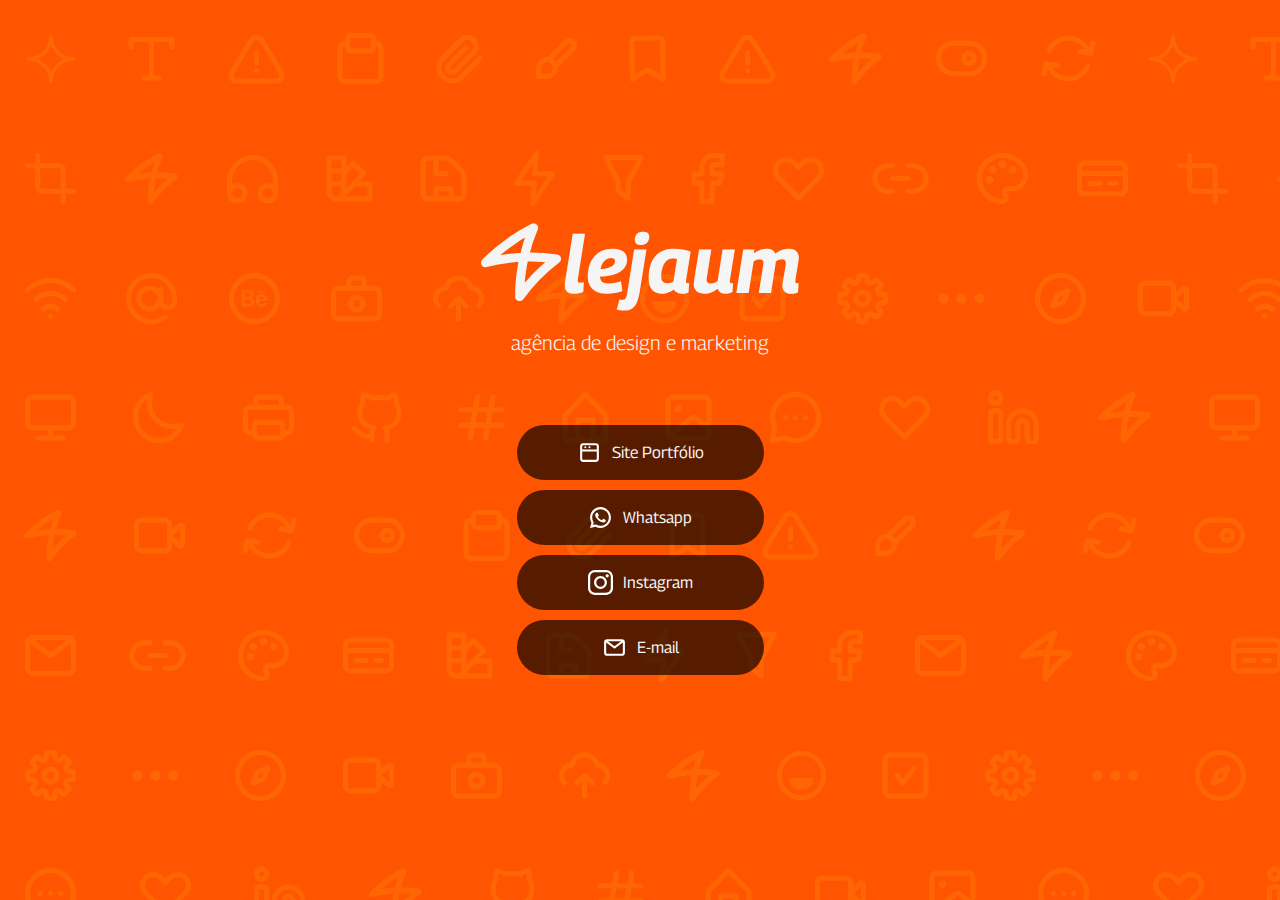
==== src/bio.lejaum.me/index.html @ 86ee7475 "fiz o bio" ====
<!DOCTYPE html>
<html lang="pt-br">

<head>
    <meta charset="UTF-8">
    <meta http-equiv="X-UA-Compatible" content="IE=edge">
    <meta name="viewport" content="width=device-width, initial-scale=1.0">
    <title>lejaum</title>
    <link rel="icon" type="image/x-icon" href="favicon.png">

    <link rel="preconnect" href="https://fonts.googleapis.com">
    <link rel="preconnect" href="https://fonts.gstatic.com" crossorigin>
    <link href="https://fonts.googleapis.com/css2?family=Georama:ital@0;1&display=swap" rel="stylesheet">

    <style>
        * {
            margin: 0;
            padding: 0;
            box-sizing: border-box;
        }

        body {
            background-color: #FF5400;
            background-image: url("./img/pattern.png");
            font-family: 'Georama', sans-serif;
        }

        .wrapper {
            display: flex;
            flex-direction: column;
            align-items: center;
            justify-content: center;

            height: 100vh;
        }

        .linha {
            display: flex;
            align-items: center;
            justify-content: center;
        }

        .titulo img {
            height: 80px;
        }

        .titulo h1 {
            color: whitesmoke;
            font-size: 80px;
            font-style: italic;
        }

        h2 {
            margin-top: 20px;
            font-size: 20px;
            font-weight: 300;
            color: whitesmoke;
        }

        .botoes {
            margin-top: 60px;
        }

        .botao:hover {
            transform: scaleX(1.02);
        }

        .botoes a {
            text-decoration: none;
            color: whitesmoke;
        }

        .botao {
            margin: 10px 0;
            background-color: rgba(0, 0, 0, 0.658);
            padding: 15px 60px;
            border-radius: 50px;
        }

        .botao img {
            height: 25px;
        }

        .botao p {
            margin-left: 10px;
        }

        @media only screen and (min-width: 1700px) {
            .titulo h1 {
                font-size: 120px;
            }

            .titulo img {
                height: 120px;
            }

            h2 {
                font-size: 30px;
            }

            .botao p {
                font-size: 20px;
            }

            .botao img {
                height: 30px;
            }

        }
       
    </style>
</head>

<body>
    <div class="wrapper">
        <div class="titulo linha">
            <img src="./img/logo.svg" alt="logo">
            <h1>lejaum</h1>
        </div>
        <h2 class="subtitulo">agência de design e marketing</h2>
        <div class="botoes">
            <a href="" class="botao linha">
                <img src="./img/browser-icon.svg" alt="icone">
                <p>Site Portfólio</p>
            </a>
            <a href="" class="botao linha">
                <img src="./img/whatsapp-icon.svg" alt="icone">
                <p>Whatsapp</p>
            </a>
            <a href="" class="botao linha">
                <img src="./img/instagram-icon.svg" alt="icone">
                <p>Instagram</p>
            </a>
            <a href="" class="botao linha">
                <img src="./img/email-icon.svg" alt="icone">
                <p>E-mail</p>
            </a>
        </div>
    </div>


</body>

</html>
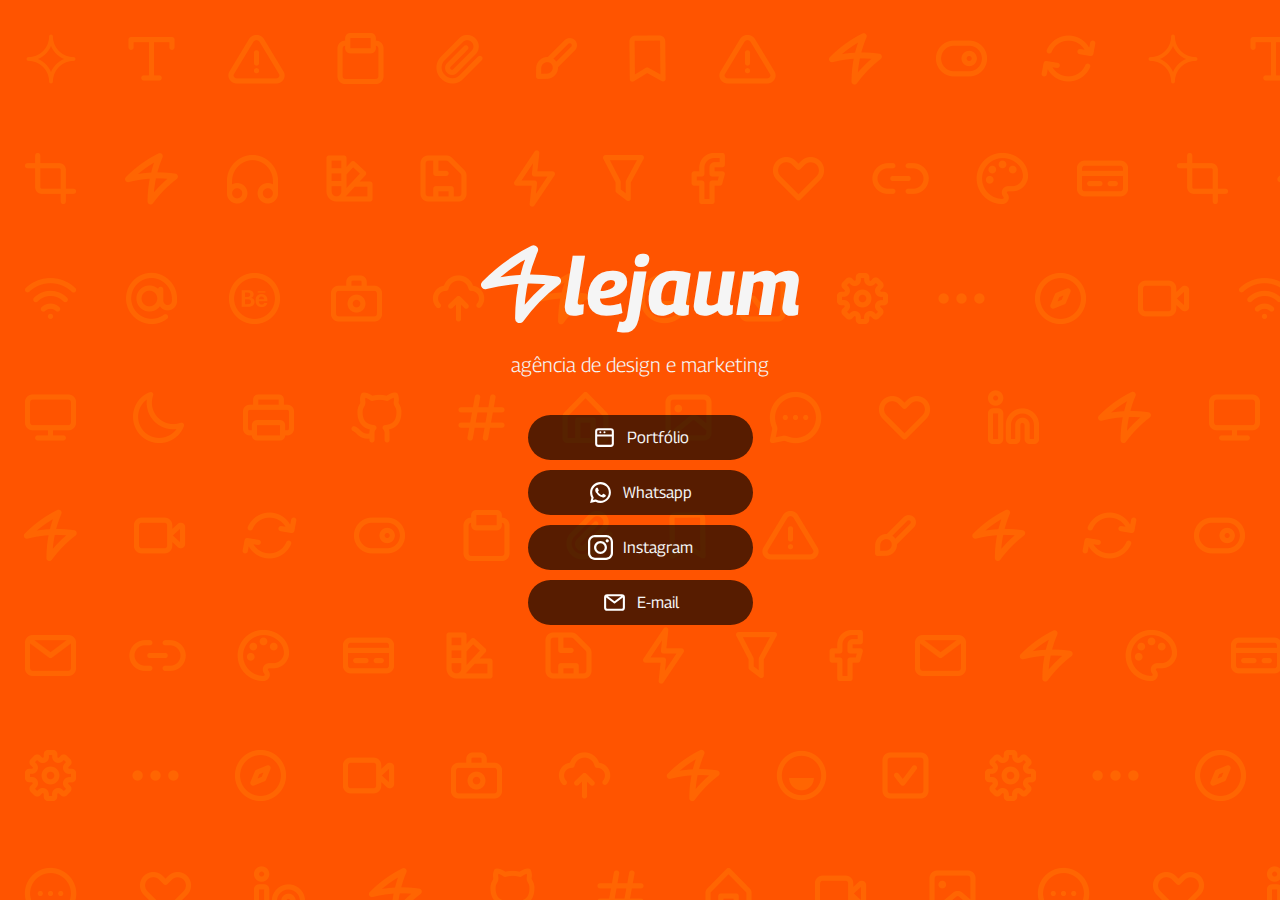
==== commit d069bb55: "popup" ====
--- a/src/bio.lejaum.me/index.html
+++ b/src/bio.lejaum.me/index.html
@@ -5,12 +5,13 @@
     <meta charset="UTF-8">
     <meta http-equiv="X-UA-Compatible" content="IE=edge">
     <meta name="viewport" content="width=device-width, initial-scale=1.0">
-    <title>lejaum</title>
-    <link rel="icon" type="image/x-icon" href="favicon.png">
+    <title>lejaum - Somos a melhor agência de marketing e design do universo!</title>
+    <link rel="icon" type="image/x-icon" href="./img/favicon.png">
 
     <link rel="preconnect" href="https://fonts.googleapis.com">
     <link rel="preconnect" href="https://fonts.gstatic.com" crossorigin>
-    <link href="https://fonts.googleapis.com/css2?family=Georama:ital@0;1&display=swap" rel="stylesheet">
+    <link href="https://fonts.googleapis.com/css2?family=Georama:ital,wght@0,400;0,600;0,700;1,400&display=swap"
+        rel="stylesheet">
 
     <style>
         * {
@@ -30,8 +31,13 @@
             flex-direction: column;
             align-items: center;
             justify-content: center;
-
             height: 100vh;
+        }
+
+        .wrapper .footer {
+            font-size: 14px;
+            text-align: center;
+            color: whitesmoke;
         }
 
         .linha {
@@ -41,7 +47,7 @@
         }
 
         .titulo img {
-            height: 80px;
+            height: 5rem;
         }
 
         .titulo h1 {
@@ -58,7 +64,7 @@
         }
 
         .botoes {
-            margin-top: 60px;
+            margin: 28px 0;
         }
 
         .botao:hover {
@@ -73,7 +79,7 @@
         .botao {
             margin: 10px 0;
             background-color: rgba(0, 0, 0, 0.658);
-            padding: 15px 60px;
+            padding: 10px 60px;
             border-radius: 50px;
         }
 
@@ -85,17 +91,117 @@
             margin-left: 10px;
         }
 
+        .popup {
+            position: absolute;
+            padding: 10px 20px;
+            bottom: 0px;
+            left: 34%;
+            height: 169.67px;
+            width: 31%;
+            background: #F4F4F4;
+            box-shadow: 527px 437px 274px rgba(0, 0, 0, 0.01), 296px 246px 231px rgba(0, 0, 0, 0.05), 132px 109px 171px rgba(0, 0, 0, 0.09), 33px 27px 94px rgba(0, 0, 0, 0.1), 0px 0px 0px rgba(0, 0, 0, 0.1);
+            border-radius: 18px;
+            visibility: hidden;
+            transition: all 500ms ease-in;
+        }
+
+        #popup.aparece .popup {
+            display: block;
+            visibility: visible;
+
+            bottom: 50px;
+        }
+
+        .popup p {
+            margin-top: 7px;
+            text-align: center;
+            font-weight: 400;
+            font-size: 16px;
+            line-height: 133.4%;
+        }
+
+        .popup .linha {
+            justify-content: space-between;
+        }
+
+
+        .popup .linha .atencao {
+            font-weight: 600;
+            font-size: 16px;
+            line-height: 133.4%;
+            padding: 2px 25px;
+            color: #FF5400;
+            border: 1.6px solid #FF5400;
+            border-radius: 20px;
+        }
+
+        .popup .cinzinha {
+            color: #7D7D7D;
+            font-style: italic;
+        }
+
+        .popup .linha img {
+            height: 25px;
+            cursor: pointer;
+        }
+
+
+
+
+        @media only screen and (max-width: 700px) {
+            .titulo h1 {
+                font-size: 60px;
+            }
+
+            .titulo img {
+                height: 3.2rem;
+            }
+
+            h2 {
+                font-size: 20px;
+            }
+
+            .botao p {
+                font-size: 18px;
+            }
+
+            .botao img {
+                height: 20px;
+            }
+
+            .wrapper .footer {
+                max-width: 80%;
+            }
+
+            .popup {
+                padding: 10px 20px;
+                left: 10%;
+                height: 169.67px;
+                width: 80%;
+                height: 35%;
+            }
+
+            .popup .linha .atencao {
+                font-size: 16px;
+            }
+
+
+            .popup p {
+                font-size: 16px;
+            }
+        }
+
         @media only screen and (min-width: 1700px) {
             .titulo h1 {
-                font-size: 120px;
+                font-size: 110px;
             }
 
             .titulo img {
-                height: 120px;
+                height: 6rem;
             }
 
             h2 {
-                font-size: 30px;
+                font-size: 25px;
             }
 
             .botao p {
@@ -106,8 +212,22 @@
                 height: 30px;
             }
 
-        }
-       
+            .wrapper .footer {
+                font-size: 18px;
+            }
+
+
+
+            .popup .linha .atencao {
+                font-size: 18px;
+            }
+
+
+            .popup p {
+                font-size: 18px;
+            }
+
+        }
     </style>
 </head>
 
@@ -119,26 +239,58 @@
         </div>
         <h2 class="subtitulo">agência de design e marketing</h2>
         <div class="botoes">
-            <a href="" class="botao linha">
+            <a href="https://lejaum.me" target="_blank" class="botao linha">
                 <img src="./img/browser-icon.svg" alt="icone">
-                <p>Site Portfólio</p>
-            </a>
-            <a href="" class="botao linha">
+                <p>Portfólio</p>
+            </a>
+            <a href="https://wa.link/hwu2yd" target="_blank" class="botao linha">
                 <img src="./img/whatsapp-icon.svg" alt="icone">
                 <p>Whatsapp</p>
             </a>
-            <a href="" class="botao linha">
+            <a href="https://www.instagram.com/lejaum.me/" target="_blank" class="botao linha">
                 <img src="./img/instagram-icon.svg" alt="icone">
                 <p>Instagram</p>
             </a>
-            <a href="" class="botao linha">
+            <a href="mailto:head@lejaum.me" target="_blank" class="botao linha">
                 <img src="./img/email-icon.svg" alt="icone">
                 <p>E-mail</p>
             </a>
         </div>
     </div>
-
+    <div id="popup">
+        <div class="popup">
+            <div class="linha">
+                <p class="atencao">Atenção</p>
+                <img id="close-popup" src="./img/close-circle-icon.svg" alt="close-icon">
+            </div>
+            <p>
+                Se você está procurando uma agência que irá entregar a solução que você precisa... tem várias no
+                mercado. Mas cola com a gente que <strong>iremos alavancarmos suas vendas online!</strong>
+            </p>
+            <p class="cinzinha">porque nós é diferenciado, tá ligado?</p>
+        </div>
+    </div>
 
 </body>
 
+<script>
+    var popup = document.getElementById('popup');
+    var closePopup = document.getElementById('close-popup');
+
+    window.addEventListener('DOMContentLoaded', timer);
+
+    function timer() {
+        setTimeout(abrePopup, 1000);
+    }
+
+    closePopup.addEventListener("click", fechaPopup);
+
+    function abrePopup() {
+        popup.classList.add("aparece")
+    }
+    function fechaPopup() {
+        popup.classList.remove("aparece")
+    }
+</script>
+
 </html>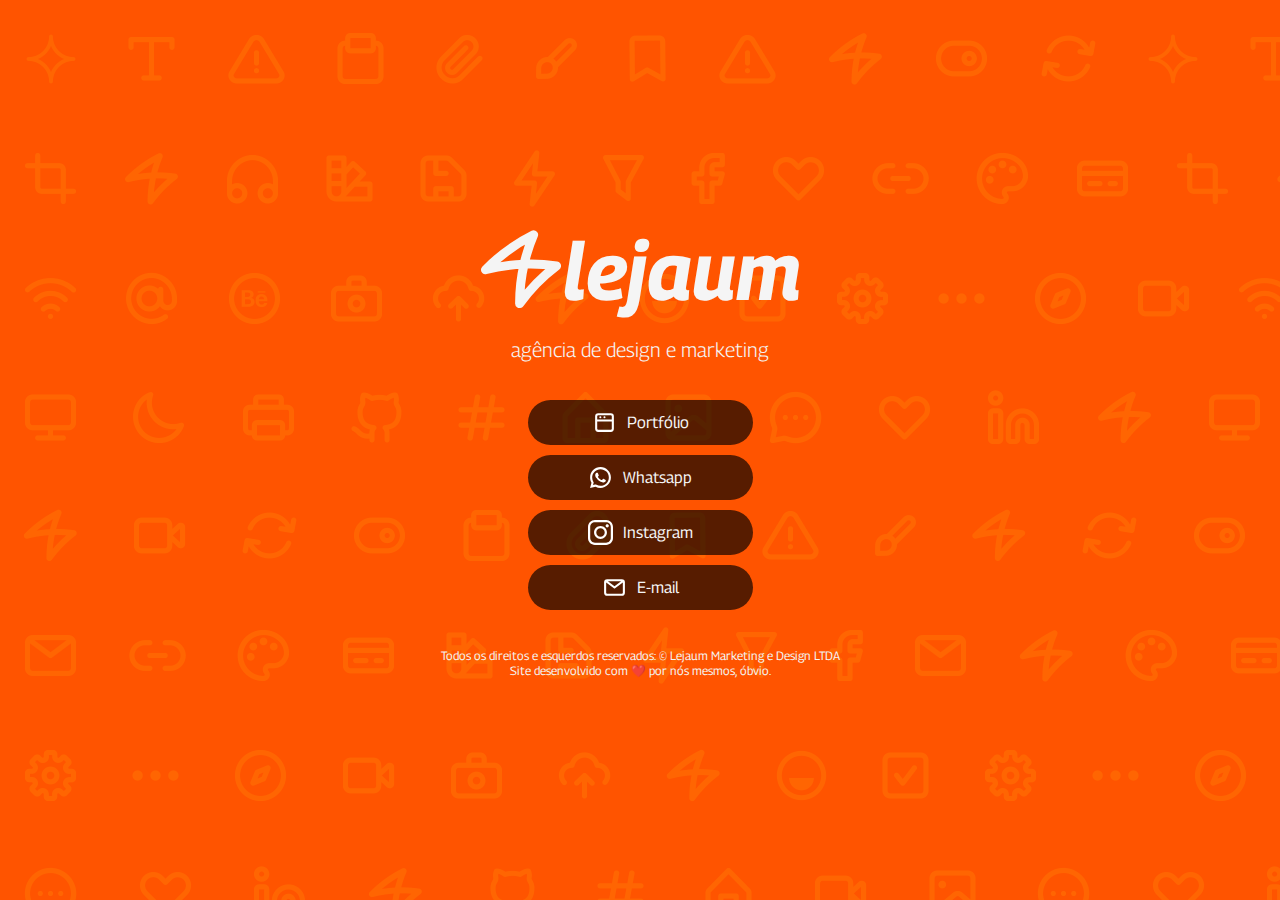
==== commit ec4936a0: "att" ====
--- a/src/bio.lejaum.me/index.html
+++ b/src/bio.lejaum.me/index.html
@@ -116,7 +116,7 @@
             margin-top: 7px;
             text-align: center;
             font-weight: 400;
-            font-size: 16px;
+            font-size: 14px;
             line-height: 133.4%;
         }
 
@@ -127,7 +127,7 @@
 
         .popup .linha .atencao {
             font-weight: 600;
-            font-size: 16px;
+            font-size: 14px;
             line-height: 133.4%;
             padding: 2px 25px;
             color: #FF5400;
@@ -146,7 +146,11 @@
         }
 
 
-
+        .direitos {
+            font-size: 12px;
+            text-align: center;
+            color: #F4F4F4;
+        }
 
         @media only screen and (max-width: 700px) {
             .titulo h1 {
@@ -227,6 +231,9 @@
                 font-size: 18px;
             }
 
+            .direitos {
+                font-size: 14px;
+            }
         }
     </style>
 </head>
@@ -256,7 +263,12 @@
                 <p>E-mail</p>
             </a>
         </div>
+        <p class="direitos">Todos os direitos e esquerdos reservados: © Lejaum Marketing e Design LTDA
+            <br>
+            Site desenvolvido com ❤️ por nós mesmos, óbvio.
+        </p>
     </div>
+
     <div id="popup">
         <div class="popup">
             <div class="linha">
@@ -280,7 +292,7 @@
     window.addEventListener('DOMContentLoaded', timer);
 
     function timer() {
-        setTimeout(abrePopup, 1000);
+        setTimeout(abrePopup, 8001);
     }
 
     closePopup.addEventListener("click", fechaPopup);
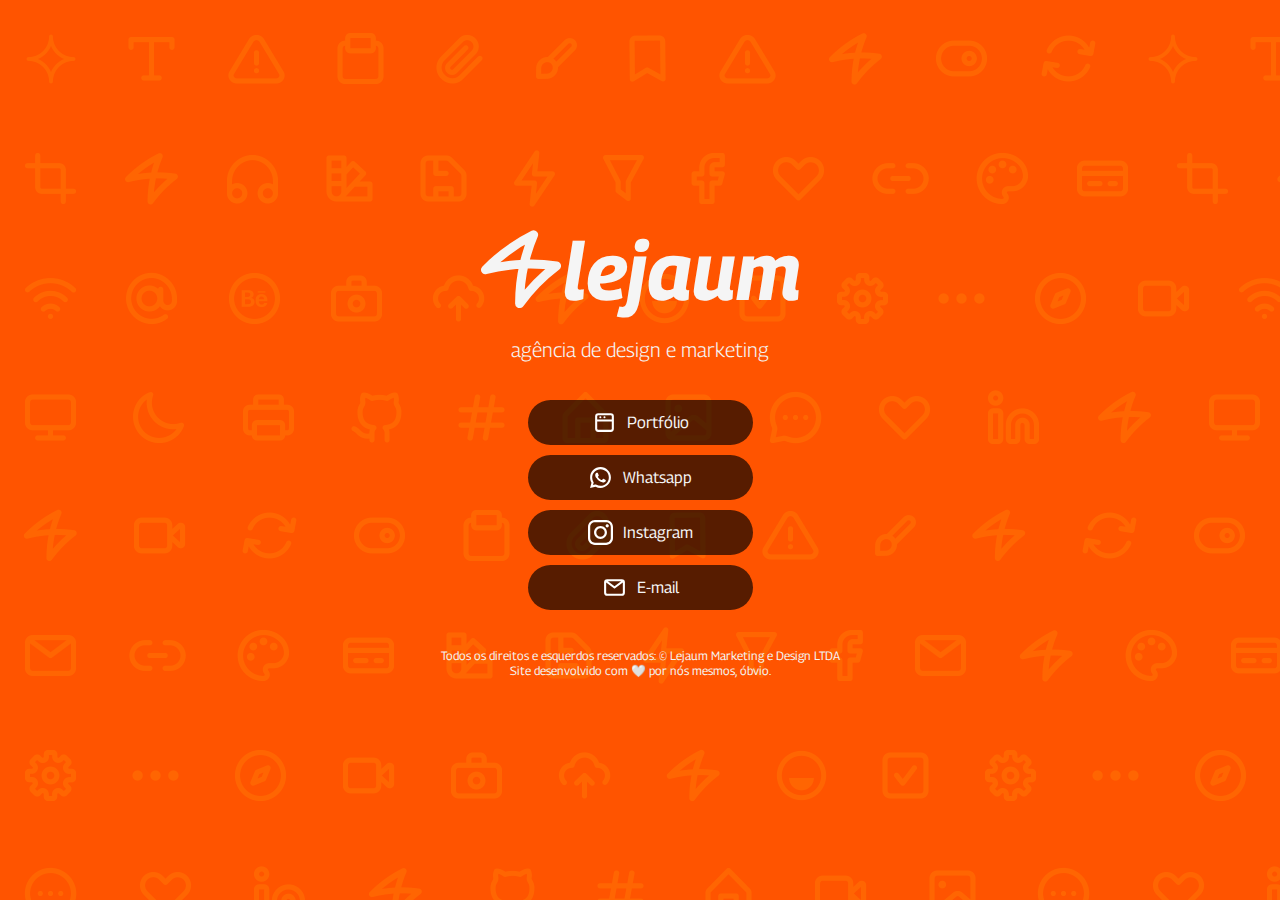
==== commit 9be3c623: "calma" ====
--- a/src/bio.lejaum.me/index.html
+++ b/src/bio.lejaum.me/index.html
@@ -152,6 +152,10 @@
             color: #F4F4F4;
         }
 
+        .direitos .mb {
+            display: none;
+        }
+
         @media only screen and (max-width: 700px) {
             .titulo h1 {
                 font-size: 60px;
@@ -193,6 +197,15 @@
             .popup p {
                 font-size: 16px;
             }
+
+            .direitos {
+                max-width: 80%;
+            }
+
+            .direitos .mb {
+                display: flex;
+            }
+
         }
 
         @media only screen and (min-width: 1700px) {
@@ -263,9 +276,9 @@
                 <p>E-mail</p>
             </a>
         </div>
-        <p class="direitos">Todos os direitos e esquerdos reservados: © Lejaum Marketing e Design LTDA
+        <p class="direitos">Todos os direitos e esquerdos reservados: <br class="mb"> © Lejaum Marketing e Design LTDA
             <br>
-            Site desenvolvido com ❤️ por nós mesmos, óbvio.
+            Site desenvolvido com 🤍 por nós mesmos, óbvio.
         </p>
     </div>
 
@@ -292,7 +305,7 @@
     window.addEventListener('DOMContentLoaded', timer);
 
     function timer() {
-        setTimeout(abrePopup, 8001);
+        setTimeout(abrePopup, 7000);
     }
 
     closePopup.addEventListener("click", fechaPopup);
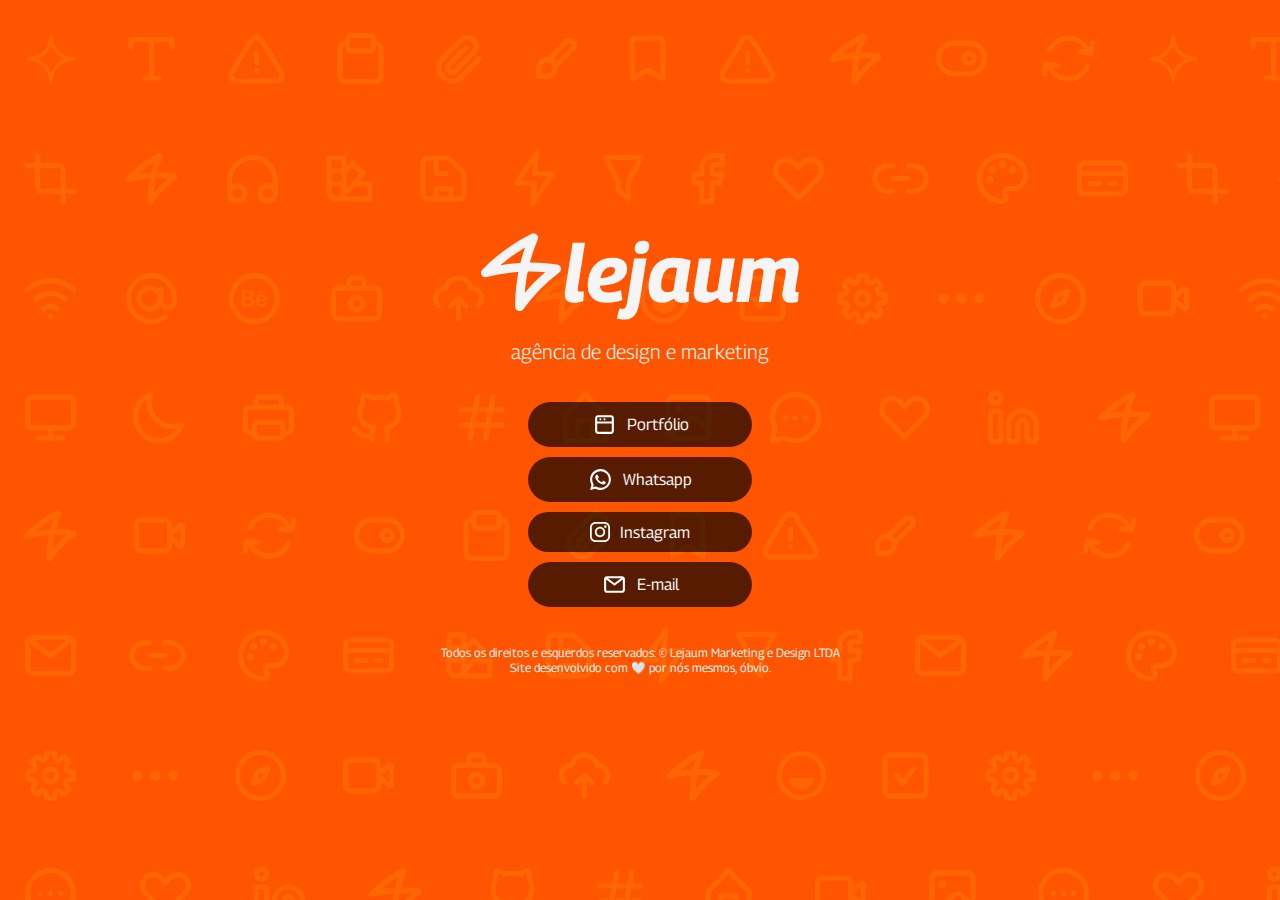
==== commit 315b0655: "Update index.html" ====
--- a/src/bio.lejaum.me/index.html
+++ b/src/bio.lejaum.me/index.html
@@ -84,7 +84,11 @@
         }
 
         .botao img {
-            height: 25px;
+            width: 25px;
+        }
+        
+        .botao:nth-child(3) img {
+            width: 20px;
         }
 
         .botao p {
@@ -94,9 +98,9 @@
         .popup {
             position: absolute;
             padding: 10px 20px;
-            bottom: 0px;
-            left: 34%;
-            height: 169.67px;
+            top: 0px;
+            left: 10px;
+            height: 139.67px;
             width: 31%;
             background: #F4F4F4;
             box-shadow: 527px 437px 274px rgba(0, 0, 0, 0.01), 296px 246px 231px rgba(0, 0, 0, 0.05), 132px 109px 171px rgba(0, 0, 0, 0.09), 33px 27px 94px rgba(0, 0, 0, 0.1), 0px 0px 0px rgba(0, 0, 0, 0.1);
@@ -109,21 +113,20 @@
             display: block;
             visibility: visible;
 
-            bottom: 50px;
+            top: 10px;
         }
 
         .popup p {
             margin-top: 7px;
             text-align: center;
             font-weight: 400;
-            font-size: 14px;
+            font-size: 13px;
             line-height: 133.4%;
         }
 
         .popup .linha {
             justify-content: space-between;
         }
-
 
         .popup .linha .atencao {
             font-weight: 600;
@@ -136,6 +139,8 @@
         }
 
         .popup .cinzinha {
+            margin-top: 0;
+
             color: #7D7D7D;
             font-style: italic;
         }
@@ -144,7 +149,6 @@
             height: 25px;
             cursor: pointer;
         }
-
 
         .direitos {
             font-size: 12px;
@@ -182,18 +186,23 @@
             }
 
             .popup {
+                top: 0;
                 padding: 10px 20px;
-                left: 10%;
-                height: 169.67px;
+                left: 20px;
                 width: 80%;
-                height: 35%;
+                height: 220px;
+            }
+
+            #popup.aparece .popup {
+                display: block;
+                visibility: visible;
+                top: 20px;
             }
 
             .popup .linha .atencao {
                 font-size: 16px;
             }
 
-
             .popup p {
                 font-size: 16px;
             }
@@ -205,7 +214,6 @@
             .direitos .mb {
                 display: flex;
             }
-
         }
 
         @media only screen and (min-width: 1700px) {
@@ -233,12 +241,13 @@
                 font-size: 18px;
             }
 
-
+            .popup {
+                height: 169.67px;
+            }
 
             .popup .linha .atencao {
                 font-size: 18px;
             }
-
 
             .popup p {
                 font-size: 18px;
